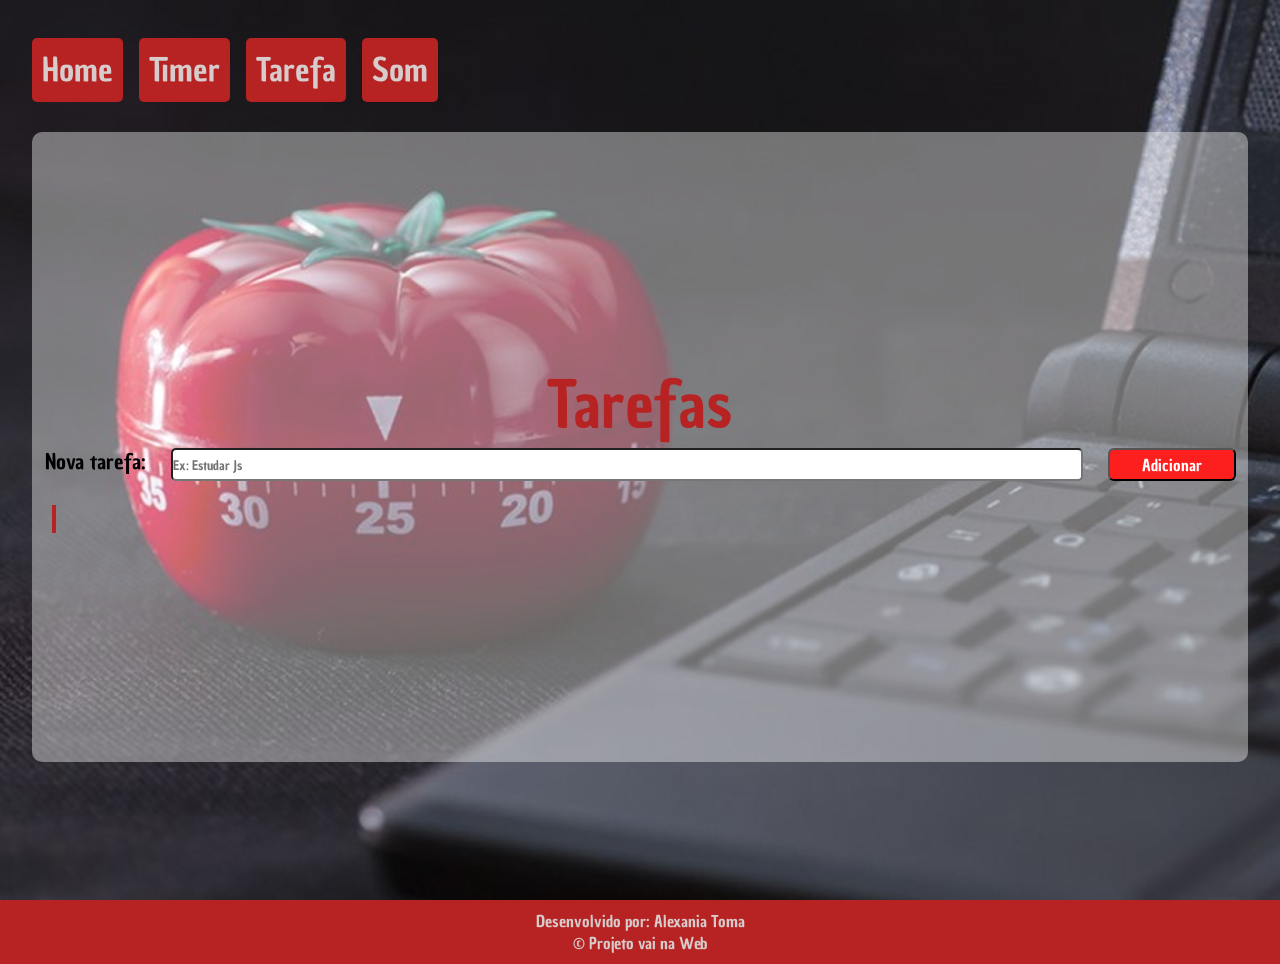
==== tarefa/tarefa.html @ 2caabd80 "feat:adicionando funcionalidades na pagina timer e tarefa" ====
<!DOCTYPE html>
<html lang="pt-br">
<head>
    <meta charset="UTF-8">
    <meta name="viewport" content="width=device-width, initial-scale=1.0"> 
    <link rel="stylesheet" href="../style.css">
    <link rel="stylesheet" href="../tarefa/tarefa.css">   
    <title>Tarefa</title>
</head>
<body>    
  <header>
    <nav>
      <ul class="navBar">
        <li><a href="../index.html" class="btn">Home</a></li>
        <li><a href="../timer/timer.html" class="btn">Timer</a></li>
        <li><a href="../tarefa/tarefa.html" class="btn">Tarefa</a></li>
        <li><a href="../sons/sons.html" class="btn">Som</a></li>
      </ul>        
    </nav>   
    <section class="tarefa">
      <section>
        <h1>Tarefas</h1>
        <form class="formTarefas" id="tarefasForm">
          <label for="tarefaInput">Nova tarefa:</label>
          <input class="inputTarefa" type="text" id="tarefaInput" name="tarefa" placeholder="Ex: Estudar Js" required/>        
            <button class="btnSubmit" type="submit">Adicionar</button>                 
        </form>
        <ul id="tarefaLista">     
        </ul>
        <span class="ativa"></span> 
      </section>      
    </section>
  </header>
  <footer>
    <p>Desenvolvido por: Alexania Toma</p>
    <p>&copy; Projeto vai na Web</p>
  </footer> 
  <script src="../tarefa/js/tarefa.js"></script>     
</body>
</html>
---- style.css ----
@import url("https://fonts.googleapis.com/css2?family=Chau+Philomene+One:ital@0;1&display=swap");
* {
  margin: 0;
  padding: 0;
  box-sizing: border-box;
  font-family: "Chau Philomene One", sans-serif;
  list-style: none;
  text-decoration: none;
}

header {
  background-image: url(./assets/img/banner-principal.png);
  height: 100vh;
  background-size: cover;
  background-position: center;
  padding: 1.5rem 2rem;  
}

.navBar { 
  display: flex;  
}

.btn {  
  background-color: #B72222;
  color: #D7CBCB;
  font-size: 2rem;
  border-radius: 5px;
  padding: 10px; 
  margin-right: 1rem; 
}

.btn:hover {
  background-color: #fd1e1e;
  color: #fff;
  transition: 0.3s;
  cursor: pointer;
}

.box-banner {
  height: 83vh;
  display: flex;
  flex-direction: column;
  align-items: center;
  justify-content: end;
}

.box-banner h1 {
  color: #D7CBCB;
  font-size: 7rem;
}
.box-banner p {
  color: #fd1e1e;
  font-size: 2.5rem;
}

.texto-principal {
  height: 30vh;
  display: flex;
  padding: 1.5rem 2rem;
  background: #D7CBCB;
  font-size: 1.2rem;
  align-items: center;
}

.img-tomate {
  height: 30px;
}

.cards {
  display: flex;
  flex-wrap: wrap;
  justify-content: space-around;
  background: #272020;
  overflow: hidden;
}
.cards article {
  border: 20px solid #B72222;
  width: 421px;
  height: 562px;
  margin: 10px;
  background-color: rgba(255, 92, 92, 0.5);
  position: relative;
}
.cards img {
  width: 100%;
  height: 100%;
  -o-object-fit: cover;
     object-fit: cover;
  display: block;
}
.cards p {
  color: #fff;
  font-size: 2em;
  font-weight: 400;
  position: absolute;
  bottom: 40px;
  left: 15px;
}

footer {
  background-color: #B72222;
  color: #D7CBCB;
  text-align: center;
  padding: 10px 0;
  font-size: 1rem;
}

@media (max-width: 555px) {
   .navBar {   
    flex-direction: column;
    gap: 20px;
  }

  .btn {
    padding: 5px;
    font-size: 1.5rem;
    margin-right: 0;    
  }

  .box-banner {
    height: 55vh;}

  .box-banner h1 {
    font-size: 4rem;
    }

  .box-banner p {
    font-size: 1.5rem;
  }

  .texto-principal {
    font-size: 0.8em;
  }

  .cards article {
    border: 10px solid #B72222;
  }
}

@media (max-width: 900px) {
  .texto-principal {
    font-size: 1.2em;
  }
  .cards {
    justify-content: center;
  }  
}
---- tarefa/tarefa.css ----
.tarefa {
  min-height: 70vh;
  width: 100%; 
  display: flex;
  flex-direction: column;
  justify-content: center;
  border-radius: 10px;
  margin-top: 40px;
  background: rgba(255, 255, 255, 0.4);
  backdrop-filter: bluer(8px);
  -webkit-backdrop-filter: blur(8px);
}
 
h1 {
    text-align: center;
    color: #b72222;;
    font-weight: 300;
    font-size: 4em;    
}

.formTarefas {
    text-align: center; 
    display: flex; 
    justify-content: space-around;
}

label {
    font-size: 1.3rem;    
}

.inputTarefa {
    min-width:75%;
    border-radius: 5px;
}

.btnSubmit {    
    background-color: #fd1e1e;
    color: #fff;
    border-radius: 6px;
    padding: 0.2rem 2rem ;
    font-size: 1em;
    cursor: pointer;     
}

ul {
    padding-left: 0;
    margin: 1.5rem 0;
}

.checkbox {
    display: flex;
    align-items: center;
    font-size: 1.7rem;
    margin-left: 10px;  
}

span {
    margin-left: 20px;
    font-size: 1.3rem;
    color: #363232;
}

.ativa {
    background: #ffe3e3;
    border-left: 4px solid #b72222;
}

@media (max-width: 977px) {
    .tarefa {
        min-height: 60%;
    }

    h1 {
        font-size: 2.5rem;
        color:#363232
    }

    .formTarefas {
        flex-direction: column;
        text-align: start;        
    }

    label {
        margin-left: 10px;
    }


    .inputTarefa {
        max-width:90%;
        border-radius: 5px;
        margin-left: 10px;
    }

    .btnSubmit {    
        background-color: #fd1e1e;
        color: #fff;       
        width: 100px;
        padding: 5px;
        align-self:center;
        font-size: 1em;
        margin-top: 20px;         
    }

    span {
        font-size: 1rem;
        font-weight: 300;
    }
    
}
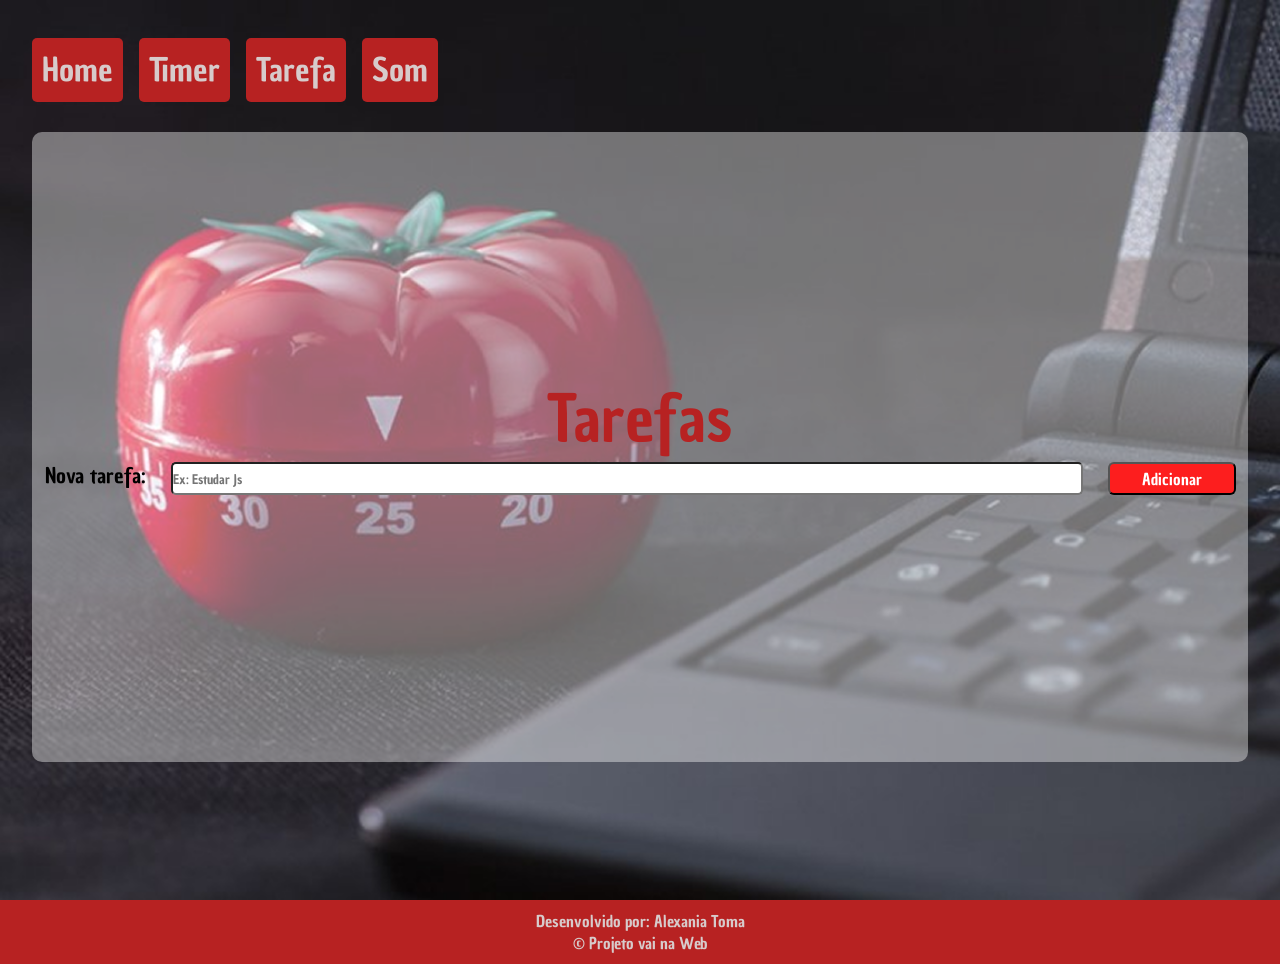
==== commit a6eeb85c: "feat: adicionando funçoes para timer, controlar os ciclos" ====
--- a/tarefa/tarefa.html
+++ b/tarefa/tarefa.html
@@ -26,8 +26,7 @@
             <button class="btnSubmit" type="submit">Adicionar</button>                 
         </form>
         <ul id="tarefaLista">     
-        </ul>
-        <span class="ativa"></span> 
+        </ul>      
       </section>      
     </section>
   </header>
--- a/tarefa/tarefa.css
+++ b/tarefa/tarefa.css
@@ -60,10 +60,27 @@
     color: #363232;
 }
 
-.ativa {
-    background: #ffe3e3;
+ #tarefaLista li {
+    padding: 0.5rem 0.75rem;
+    display: flex;
+    gap: 0.5rem;
+    align-items: center;
+    width: 100%;
+    cursor: pointer;
+}
+
+#tarefaLista li.ativa {
     border-left: 4px solid #b72222;
+    background-color: #ffecec;
+    box-sizing: border-box;
+    padding-left: 0.5rem;
 }
+
+#tarefaLista li.concluida span {
+    text-decoration: line-through;
+    opacity: 0.6;
+}
+
 
 @media (max-width: 977px) {
     .tarefa {
